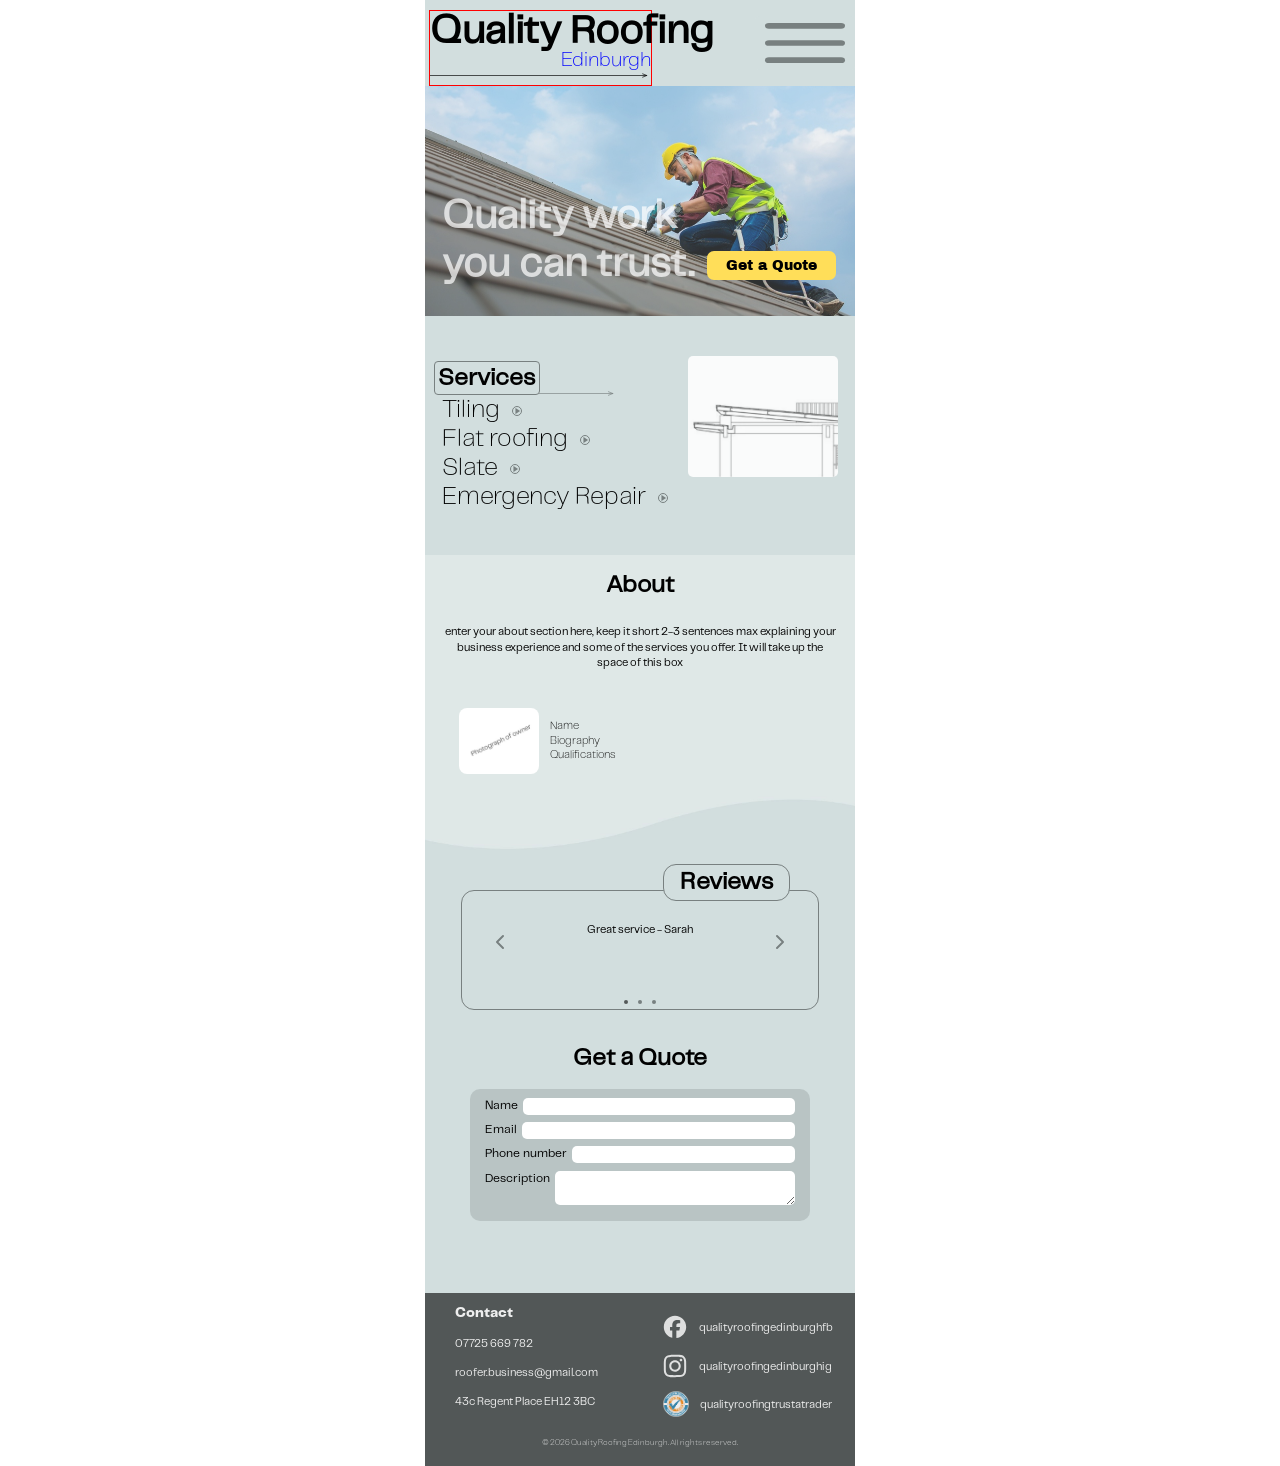
==== docs/index.html @ 7ae6684f "7" ====
<!DOCTYPE html>

<html lang="en" class="no-js">

<head>

    <meta charset="UTF-8">
    <meta name="viewport" content="width=device-width, initial-scale=1.0">

    <title>Roofer-website</title>
    <script type="module">
        document.documentElement.classList.remove("no-js");
        document.documentElement.classList.add("js");
    </script>

    <link rel="stylesheet" href="style.css">
    <link rel="stylesheet" href="style.css" media="print">

    <meta name= "description" content="STEM Tutoring Scotland">
    <meta property="og:title" content="STEM Tutoring Scotland-Home">
    <meta property="og:image" content="/">
    <meta property="og:image:alt" content="STEM Tutoring Scotland Website Homepage">
    <meta property="og:locale" content="en_GB">
    <meta name="twitter:card" content="summary_large_image">
    <meta property="og:url" content="/">
    <link rel="canonical" content="/">


</head>



<body class="body">

    <div class="home-page">

        <div class="heading">

            <div class="title-container">
                <h1 id="title-1">Quality Roofing</h1>
                <h2 id="title-2">Edinburgh</h2>

                <svg class="arrow" id="arrow-1" xmlns="http://www.w3.org/2000/svg" viewBox="0 0 2650 100" fill="none">
                    <path
                        d="M-1000 50 H2600 M2550 30 L2600 50 L2550 70"
                        stroke="currentColor"
                        stroke-width="8"
                        stroke-linecap="round"
                        stroke-linejoin="round"
                    />
                </svg>

            </div>

            
            <div class="menu">

                <svg id="dropdown-top" viewBox="0 0 140 10" width="80" height="10">
                    <rect width="140" height="10" rx="7"></rect>
                </svg>

                <button class="dropbtn" id="dropbtn">

                    <svg id="menu-icon" viewBox="0 0 140 70" width="80" height="40">
                        <rect class="top" width="140" height="10" rx="7"></rect>
                        <rect class="middle" y="30" width="140" height="10" rx="7"></rect>
                        <rect class="bottom" y="60" width="140" height="10" rx="7"></rect>
                    </svg>

                </button>


                <div id="menu-text">
                    <p>Menu</p>
                </div>



                <div class="dropdown-content" id="dropdown-content">

                    <a href="#">services</a>
                    <a href="#">about</a>
                    <a href="#">reviews </a>
                    <a href="#">get a quote </a>
                    <a class="last-link" href="#">contact </a>

                    <svg id="dropdown-bottom" viewBox="0 0 140 10" width="80" height="10">
                            <rect width="140" height="10" rx="7"></rect>
                    </svg>

                    <svg id="ruler-svg-dropdown" viewBox="0 0 93 209" width="93" height="209">
                            <rect x="83" y="1" width="10" height="1" ></rect>
                            <rect x="83" y="5" width="10" height="1" ></rect>
                            <rect x="83" y="9" width="10" height="1" ></rect>
                            <rect x="83" y="13" width="10" height="1" ></rect>
                            <rect x="83" y="17" width="10" height="1" ></rect>
                            <rect x="78" y='21' width="15" height="1" ></rect>
                            <rect x="83" y="25" width="10" height="1" ></rect>
                            <rect x="83" y="29" width="10" height="1" ></rect>
                            <rect x="83" y="33" width="10" height="1" ></rect>
                            <rect x="83" y="37" width="10" height="1" ></rect>
                            <rect x="78" y='41' width="15" height="1" ></rect>
                            <rect x="83" y="45" width="10" height="1" ></rect>
                            <rect x="83" y="49" width="10" height="1" ></rect>
                            <rect x="83" y="53" width="10" height="1" ></rect>
                            <rect x="83" y="57" width="10" height="1" ></rect>
                            <rect x="78" y='61' width="15" height="1" ></rect>
                            <rect x="83" y="65" width="10" height="1" ></rect>
                            <rect x="83" y="69" width="10" height="1" ></rect>
                            <rect x="83" y="73" width="10" height="1" ></rect>
                            <rect x="83" y="77" width="10" height="1" ></rect>
                            <rect x="78" y='81' width="15" height="1" ></rect>
                            <rect x="83" y="85" width="10" height="1" ></rect>
                            <rect x="83" y="89" width="10" height="1" ></rect>
                            <rect x="83" y="93" width="10" height="1" ></rect>
                            <rect x="83" y="97" width="10" height="1" ></rect>
                            <rect x="78" y='101' width="15" height="1" ></rect>
                            <rect x="83" y="105" width="10" height="1" ></rect>
                            <rect x="83" y="109" width="10" height="1" ></rect>
                            <rect x="83" y="113" width="10" height="1" ></rect>
                            <rect x="83" y="117" width="10" height="1" ></rect>
                            <rect x="78" y='121' width="15" height="1" ></rect>
                            <rect x="83" y="125" width="10" height="1" ></rect>
                            <rect x="83" y="129" width="10" height="1" ></rect>
                            <rect x="83" y="133" width="10" height="1" ></rect>
                            <rect x="83" y="137" width="10" height="1" ></rect>
                            <rect x="78" y='141' width="15" height="1" ></rect>
                            <rect x="83" y="145" width="10" height="1" ></rect>
                            <rect x="83" y="149" width="10" height="1" ></rect>
                            <rect x="83" y="153" width="10" height="1" ></rect>
                            <rect x="83" y="157" width="10" height="1" ></rect>
                            <rect x="78" y='161' width="15" height="1" ></rect>
                            <rect x="83" y="165" width="10" height="1" ></rect>
                            <rect x="83" y="169" width="10" height="1" ></rect>
                            <rect x="83" y="173" width="10" height="1" ></rect>
                            <rect x="83" y="177" width="10" height="1" ></rect>
                            <rect x="78" y='181' width="15" height="1" ></rect>
                            <rect x="83" y="185" width="10" height="1" ></rect>
                            <rect x="83" y="189" width="10" height="1" ></rect>
                            <rect x="83" y="193" width="10" height="1" ></rect>
                            <rect x="83" y="197" width="10" height="1" ></rect>
                            <rect x="78" y='201' width="15" height="1" ></rect>
                            <rect x="83" y="205" width="10" height="1" ></rect>
                            <rect x="83" y="209" width="10" height="1" ></rect>
                            <rect x="83" y="205" width="10" height="1" ></rect>
                            <rect x="83" y="209" width="10" height="1" ></rect>
                            <rect x="78" y='201' width="15" height="1" ></rect>
                            <rect x="83" y="205" width="10" height="1" ></rect>
                            <rect x="83" y="209" width="10" height="1" ></rect>
                            <rect x="83" y="205" width="10" height="1" ></rect>
                            <rect x="83" y="209" width="10" height="1" ></rect>
                            
                            

                    </svg>

                </div>



                <svg id="ruler-svg-menu" viewBox="0 0 93 209" width="93" height="209">
                    <rect x="78" y='1' width="15" height="1" ></rect>
                    <rect x="83" y="5" width="10" height="1" ></rect>
                    <rect x="83" y="9" width="10" height="1" ></rect>
                    <rect x="83" y="13" width="10" height="1" ></rect>
                    <rect x="83" y="17" width="10" height="1" ></rect>
                    <rect x="78" y='21' width="15" height="1" ></rect>
                    <rect x="83" y="25" width="10" height="1" ></rect>
                    <rect x="83" y="29" width="10" height="1" ></rect>
                    <rect x="83" y="33" width="10" height="1" ></rect>
                    <rect x="83" y="37" width="10" height="1" ></rect>
                    <rect x="78" y='41' width="15" height="1" ></rect>
                    <rect x="83" y="45" width="10" height="1" ></rect>
                    <rect x="83" y="49" width="10" height="1" ></rect>
                    <rect x="83" y="53" width="10" height="1" ></rect>
                    <rect x="83" y="57" width="10" height="1" ></rect>
                </svg>
                            


            

                    

                

                
            </div>


        </div>

        <div class="banner">
            <img src="images/roofer-website-image3.jpg" class="banner-img">

            <div class="banner-content">
                <h3 id="slogan">Quality work <br> you can trust.</h3>
               <div id="book-now-box"> <p> Get a Quote</p> </div>
            </div>          
        </div>

        <div class="service-page">

            <div id="service-content">
                <h2 id="service-title">Services</h2>

                <svg class="arrow" id="arrow-2" xmlns="http://www.w3.org/2000/svg" viewBox="0 0 2000 100" fill="none">
                    <path
                        d="M0 50 H1800 M1750 30 L1800 50 L1750 70"
                        stroke="currentColor"
                        stroke-width="7"
                        stroke-linecap="round"
                        stroke-linejoin="round"
                    />
                </svg>

                

                    <div class="services">

                        <div class="service-box">
                            <div class = "service-list" id="tiling">
                                <p>Tiling</p>

                                <button class="service-button" id="tiling-button">
                                    <svg width="10" height="10" viewBox="0 0 100 100" xmlns="http://www.w3.org/2000/svg">

                                        <circle cx="50" cy="50" r="45"
                                                fill="none"
                                                stroke-width="10" />

                                        <polygon points="35,20 35,80 80,50"/>

                                    </svg>
                                </button>
                            </div>

                            <p class="service-description" id="tiling-description">Tiling on the roof is done with precision and accuracy with skilled workers. We have worked on an array of house types from older builds to newer builds. </p>
                        </div>

                        <div class="service-box">
                            <div class="service-list" id="flat-roofing">
                                <p>Flat roofing</p>

                                <button class="service-button" id="flat-roofing-button">
                                    <svg width="10" height="10" viewBox="0 0 100 100" xmlns="http://www.w3.org/2000/svg">
                        
                            

                                    <circle cx="50" cy="50" r="45"
                                            fill="none"
                                            stroke-width="10" />

                                    <polygon points="35,20 35,80 80,50"/>

                                    </svg>
                                </button>
                            </div>

                             <p class="service-description" id="flat-roofing-description">Flat roofing is completed with precision and expertise by skilled workers. We have installed and repaired flat roofs on a wide range of properties, delivering reliable and long-lasting results. </p>
                        </div>

                        <div class="service-box">
                            <div class="service-list" id="slate">
                                <p>Slate</p>

                                <button class="service-button" id="slate-button">
                                    <svg width="10" height="10" viewBox="0 0 100 100" xmlns="http://www.w3.org/2000/svg">

                                        <circle cx="50" cy="50" r="45"
                                                fill="none"
                                                stroke-width="10" />

                                        <polygon points="35,20 35,80 80,50"/>

                                    </svg>
                                </button>
                            </div>

                            <p class="service-description" id="slate-description">Slate roofing is completed with precision by skilled workers, providing durable, weather-resistant, and long-lasting results.</p>
                        </div>
                        
                        <div class="service-box">
                            <div class="service-list" id="emergency-repair">
                                <p>Emergency Repair</p>

                                <button class="service-button" id="emergency-repair-button">        
                                    <svg width="10" height="10" viewBox="0 0 100 100" xmlns="http://www.w3.org/2000/svg">

                                        <circle cx="50" cy="50" r="45"
                                                fill="none"
                                                stroke-width="10" />

                                        <polygon points="35,20 35,80 80,50"/>

                                    </svg>
                                </button>
                            </div>

                            <p class="service-description" id="emergency-repair-description">Quick and professional emergency roof repairs, providing immediate solutions when you need them most.</p>
                        </div>
                            
                        
                    </div>


            </div>

            <div class="service-img-container">
                <img id="service-img" src="images/roofer-website-image7.png">

                <img id="tiling-img" src="images/roofer-website-image8.png">

                <img id="flat-roofing-img" src="images/roofer-website-image9.jpg">

                <img id="slate-img" src="images/roofer-website-image10.jpg">

                <img id="emergency-repair-img" src="images/roofer-website-image11.jpg">
            </div>
            

        </div>
    </div>


    <div class="page-2">

        <div class="about-section">

            <h2 id="about-title">About</h2>

            <p id="about-text"> enter your about section here, keep it short
            2-3 sentences max explaining your business
            experience and some of the services you offer.
            It will take up the space of this box
            </p>

        </div>
                

        <div id="about-bio">
            <img id="about-img" src="images/roofer-website-image5.jpg">

            <p id="about-biography">Name <br> Biography <br> Qualifications</p>
        </div>
                
            

        
        <div class="review-page">
            <h2 id="review-title">Reviews</h2>
            <div class="reviews">
                <div class="carousel">

                    <button id="prevBtn">
                        <svg width="24" height="24" viewBox="0 0 24 24" fill="none" xmlns="http://www.w3.org/2000/svg">
                            <path d="M15 18L9 12L15 6" stroke-width="2" stroke-linecap="round" stroke-linejoin="round"/>
                        </svg>
                    </button>

                    <div class="viewport">
                        <div class="track" id="track">

                            <div class="review">Great service - Sarah</div>
                            <div class="review">Fast and reliable - James</div>
                            <div class="review">Very professional - David</div>

                        </div>

                        <div class="dots">
                            <span class="dot active"></span>
                            <span class="dot"></span>
                            <span class="dot"></span>
                        </div>

                    </div>

                    <button id="nextBtn">
                        <svg width="24" height="24" viewBox="0 0 24 24" fill="none" xmlns="http://www.w3.org/2000/svg">
                            <path d="M9 6L15 12L9 18" stroke-width="2" stroke-linecap="round" stroke-linejoin="round"/>
                        </svg>
                    </button>

                </div>

            </div>
        </div>


        <div class="contact-page">

            <h2 id="contact-title">Get a Quote</h2>


                <div id="contact-text">

                    <div class="contact-form">
                        <p>Name</p>  <input class="form" id="form-1" type="text" name="name">
                    </div>

                    <div class="contact-form">
                        <p>Email</p> <input class="form" id="form-2" type="text" name="email">
                    </div>

                    <div class="contact-form">
                        <p>Phone number</p> <input class="form" id="form-3" type="text" name="phone-number">
                    </div>

                    <div class="contact-form">
                        <p>Description</p> <textarea class="form" id="form-4" type="text" name="description"></textarea>
                    </div>
                </div>

            <button id="submit-btn">
                <p>SUBMIT</p>
            </button>

        </div>

    </div>



        <div class="footer-page">

            
        
            <div id="footer-info">

                <div id="footer-details">
                    <h3 id="footer-title">Contact</h3>
                    <p>07725 669 782</p>
                    <p>roofer.business@gmail.com</p>
                    <p>43c Regent Place EH12 3BC</p>
                </div>

                <div id="footer-social-media">

                    <div class="footer-icons" id="facebook">
                        <a href="https://facebook.com" target="_blank">
                            <svg id="facebook-icon" xmlns="http://www.w3.org/2000/svg" width="32" height="32" viewBox="0 0 32 32">
                            <path d="M16,2c-7.732,0-14,6.268-14,14,0,6.566,4.52,12.075,10.618,13.588v-9.31h-2.887v-4.278h2.887v-1.843c0-4.765,2.156-6.974,6.835-6.974,.887,0,2.417,.174,3.043,.348v3.878c-.33-.035-.904-.052-1.617-.052-2.296,0-3.183,.87-3.183,3.13v1.513h4.573l-.786,4.278h-3.787v9.619c6.932-.837,12.304-6.74,12.304-13.897,0-7.732-6.268-14-14-14Z"></path>
                            </svg>
                        </a>
                    
                        <a class="link" href="https://facebook.com" target="_blank">
                            <p>qualityroofingedinburghfb</p>
                        </a>
                    </div>

                    <div class="footer-icons" id="instagram">
                        <a href="https://instagram.com" target="_blank">
                            <svg id="instagram-icon" xmlns="http://www.w3.org/2000/svg" width="32" height="32" viewBox="0 0 32 32">
                            <path d="M10.202,2.098c-1.49,.07-2.507,.308-3.396,.657-.92,.359-1.7,.84-2.477,1.619-.776,.779-1.254,1.56-1.61,2.481-.345,.891-.578,1.909-.644,3.4-.066,1.49-.08,1.97-.073,5.771s.024,4.278,.096,5.772c.071,1.489,.308,2.506,.657,3.396,.359,.92,.84,1.7,1.619,2.477,.779,.776,1.559,1.253,2.483,1.61,.89,.344,1.909,.579,3.399,.644,1.49,.065,1.97,.08,5.771,.073,3.801-.007,4.279-.024,5.773-.095s2.505-.309,3.395-.657c.92-.36,1.701-.84,2.477-1.62s1.254-1.561,1.609-2.483c.345-.89,.579-1.909,.644-3.398,.065-1.494,.081-1.971,.073-5.773s-.024-4.278-.095-5.771-.308-2.507-.657-3.397c-.36-.92-.84-1.7-1.619-2.477s-1.561-1.254-2.483-1.609c-.891-.345-1.909-.58-3.399-.644s-1.97-.081-5.772-.074-4.278,.024-5.771,.096m.164,25.309c-1.365-.059-2.106-.286-2.6-.476-.654-.252-1.12-.557-1.612-1.044s-.795-.955-1.05-1.608c-.192-.494-.423-1.234-.487-2.599-.069-1.475-.084-1.918-.092-5.656s.006-4.18,.071-5.656c.058-1.364,.286-2.106,.476-2.6,.252-.655,.556-1.12,1.044-1.612s.955-.795,1.608-1.05c.493-.193,1.234-.422,2.598-.487,1.476-.07,1.919-.084,5.656-.092,3.737-.008,4.181,.006,5.658,.071,1.364,.059,2.106,.285,2.599,.476,.654,.252,1.12,.555,1.612,1.044s.795,.954,1.051,1.609c.193,.492,.422,1.232,.486,2.597,.07,1.476,.086,1.919,.093,5.656,.007,3.737-.006,4.181-.071,5.656-.06,1.365-.286,2.106-.476,2.601-.252,.654-.556,1.12-1.045,1.612s-.955,.795-1.608,1.05c-.493,.192-1.234,.422-2.597,.487-1.476,.069-1.919,.084-5.657,.092s-4.18-.007-5.656-.071M21.779,8.517c.002,.928,.755,1.679,1.683,1.677s1.679-.755,1.677-1.683c-.002-.928-.755-1.679-1.683-1.677,0,0,0,0,0,0-.928,.002-1.678,.755-1.677,1.683m-12.967,7.496c.008,3.97,3.232,7.182,7.202,7.174s7.183-3.232,7.176-7.202c-.008-3.97-3.233-7.183-7.203-7.175s-7.182,3.233-7.174,7.203m2.522-.005c-.005-2.577,2.08-4.671,4.658-4.676,2.577-.005,4.671,2.08,4.676,4.658,.005,2.577-2.08,4.671-4.658,4.676-2.577,.005-4.671-2.079-4.676-4.656h0"></path>
                            </svg>
                            </a>
                        <a class="link" href="https://instagram.com" target="_blank">
                            <p>qualityroofingedinburghig</p>
                        </a>
                    </div>

                    <div class="footer-icons" id="trust-a-trader">
                        <a href="https://www.trustatrader.com/" target="_blank">
                            <img id="trust-a-trader-icon" src="images/roofer-website-image6.png">
                        </a>
                        <a class="link" href="https://www.trustatrader.com/" target="_blank">
                            <p>qualityroofingtrustatrader</p>
                        </a>
                    </div>


            
                </div>

            </div>
            
            <div id="copyright-info">
                <p>&copy; 2026 Quality Roofing Edinburgh. All rights reserved.</p>
            </div>


        </div>

    

    <script src="script.js"></script>

</body>
---- docs/style.css ----
html, body {
        margin: 0 auto;
        padding: 0;
        width: 100%;
        overflow-x: hidden;
        max-width: 430px
    }

    h1, h2, h3, p {
        margin: 0;
    }

    button {
        border: none;
        background: none;
        background-color: none;
        cursor: pointer;
    }


    .home-page {
        padding-top: 1px;
        background-color: #d2dede;
        z-index: -1;

    }

    @font-face {
        font-family: 'Telegraf Regular';
        font-style: normal;
        font-weight: normal;
        src:  url('fonts/TelegrafRegular_272984568a25d8528fe2de8b20b29011.woff') format('woff');
        }
        

    @font-face {
        font-family: 'Telegraf UltraLight';
        font-style: normal;
        font-weight: normal;
        src: url('fonts/Telegraf UltraLight 200.woff') format('woff');
        }
        

    @font-face {
        font-family: 'Telegraf UltraBold';
        font-style: normal;
        font-weight: normal;
        src: url('fonts/Telegraf UltraBold 800.woff') format('woff');
        }




    @font-face {
        font-family: "Archivo-Black";
        src: url('fonts/ArchivoBlack-Regular.woff') format("woff");
        font-weight: 400;
        font-style: normal;
    }


    .heading {
        display: flex;
        gap: 8vw;
        align-items: center;
        position: relative;
        z-index: 100;
    }



    .title-container {
        display: flex;
        justify-self: left;
        min-width: 40%;
        flex-direction: column;
        margin-top: -30px;
        margin: 2% 0px 0px 1%;
        border: 1px solid red;
    }


    #title-1 {
        font-family: "Telegraf Regular";
        font-style: bold;
        font-size: clamp(25px, 8vw, 40px);
        color: #000000;
        font-variant-ligatures: none;
        text-align: right;
        white-space: nowrap;
    }

    #title-2 {
        font-family: "Telegraf Ultralight";
        font-weight: 400;
        color: blue;
        font-size: clamp(10px, 8vw, 20px);
        text-align: right;
        margin-top: -48px;
        margin: -1% 0px 0px 0px;

    }




   


    .menu{
        position: relative;
        z-index: 0;
        overflow: visible;
        margin-left: 0%;
        width: 30%;
        display: flex;
        justify-content: center;

    }

    .dropbtn {
        height: 6vh;
        border: none;
        width: 100%;

        background-color: #d2dede;
        border-radius: 5px;

        display: flex;
        justify-content: center;
        align-items: center;

        overflow: visible;
        position: relative;
        z-index: 2;

        cursor: pointer;



    }

    .dropbtn.active {
        background-color: #b9caca;
        border-bottom-right-radius: 0px;
        border-bottom-left-radius: 0px;
        
    }




    .dropbtn .top {
        transition: transform 0.5s ease,  opacity 0.5s ease;
    }

    .dropbtn.active .top {
        background-color: #b9caca;
        transform: translateY(-12px);
        opacity: 0;
    }

    .dropbtn .middle {
        transition: opacity 0.5s ease;
    }

    .dropbtn.active .middle {
        opacity: 0;
    }

    .dropbtn .bottom {
        transition: opacity 0.5s ease, transform 0.5s ease, visibility 0.3s;
        
    }

    .dropbtn.active .bottom {
        transform: translateY(41vh);
        opacity: 0;
    }




    #menu-icon {
        overflow: visible;
        fill: #788080;
        opacity: 1;
        display: flex;
        justify-content: center;
    }




    #menu-text {
        font-family: "Telegraf UltraBold";
        font-size: clamp(10px, 6vw, 60px);
        color: #525757;

        position: absolute; 
        justify-self: center;
        top: 50%;
        left: 50%;
        transform: translate(-50%, -50%);

        opacity: 0;
        transition: opacity 0.5s ease;
        pointer-events: none;
    }

    #menu-text.show {
        opacity: 1;
        z-index: 2;

    }




    .dropdown-content {
        background-color: #b9caca;
        font-family: "Telegraf UltraLight";
        font-size: 14px;
        width: 100%;
        border-bottom-left-radius: 5px;
        border-bottom-right-radius: 5px;

        position: absolute;
        display: flex;
        flex-direction: column;
        align-items: center;
        z-index: 3;
        
        opacity: 0;
        overflow: hidden;
        visibility: hidden;
        pointer-events: none;
        transform: translateY(-4vh);
        transition: opacity 0.5s ease, transform 0.5s ease, visibility 0.3s;
        
        
        
    }

    .dropdown-content.show {
    opacity: 1;
    visibility: visible;
    pointer-events: auto;
    transform: translateY(6vh);
    z-index: 3;
    }



    .dropdown-content a {
    color: #525757;
    padding: 1.2vh 0.2vh;
    text-decoration: none;
    text-align: center;
    display: inline-block;
    position: relative;
    z-index: 3;
    cursor: pointer;
    width: 100%;
    transition: transform 0.3s ease, background-color 0.3s ease;
    }

    .dropdown-content.show a:hover {
        transform: scale(1.1);
        background-color: #b0c1c1;
    }



    #dropdown-top {
        fill: #788080;
        overflow: visible;
        opacity: 1;
        width: 60%;
        position: absolute;
        z-index: 3;
        margin-top: -0.2vh;
        opacity: 0;
        transition: opacity 0.5s ease;
    }

    #dropdown-top.active {
        opacity: 1;

    }


    #dropdown-bottom {
        fill: #788080;
        overflow: visible;
        opacity: 0;
        transition: opacity 1.5s ease;
        width: 60%;
        margin-bottom: -0.3vh;
        cursor: pointer;

    }

    #dropdown-bottom.active {
        opacity: 1;
    }






    #ruler-svg-menu {
        position: absolute;
        fill: #788080;
        top: 0;
        right: 0;
        z-index: 2;
        overflow: hidden;
        opacity: 0;
        transition: opacity 0.5s ease, transform 0.5s ease, visibility 0.3s;
        pointer-events: none;
    }

    #ruler-svg-menu.active {
        opacity: 1;
        pointer-events: none;
    }

    #ruler-svg-dropdown {
        position: absolute;
        fill: #788080;
        top: 0;
        right: 0;
        z-index: 3;
        overflow: hidden;
        opacity: 0;
        transition: opacity 0.5s ease, transform 0.5s ease, visibility 0.3s;
        pointer-events: none;

    }

    #ruler-svg-dropdown.active {
        opacity: 1;
        pointer-events: none;
    }




    .link {
        text-decoration: none;
        color: inherit;
        font-size: inherit;
    }

    .arrow {
        width: 100%;
        height: 1vh;
        align-self: flex-start;

    }

    #arrow-1 {
        margin-bottom: 0.5vh;
        position: relative;
        z-index: 10;
    }

    .banner {
        position: relative;
        height: clamp(200px, 30vh, 230px);
        display: flex;
    }

    .banner-img {
        object-fit: cover;
        opacity: 0.78;
        position: absolute;
        inset: 0;
        width: 100%;
        height: 100%;
        opacity: 0.78;
        z-index: 0;
    }

    .banner-content {
        width: 100%;
        position: relative;
        z-index: 1;
        display: flex;
        justify-content: space-between;
        align-items: flex-end;
        align-self: flex-end;
        margin-bottom: 3vh;
        

        

    }

    
    #slogan {
        font-size: clamp(25px, 7vw, 40px);
        align-self: center;
        font-family: "Telegraf Regular";
        opacity: 0.71;
        line-height: 1.2;
        white-space: nowrap;
        text-align: left;
        color: #ffffff;
        opacity: 0.71;
        margin-left: 4%;

    }



    #book-now-box {
        font-size: 14px;
        width: fit-content;
        font-family: "Archivo-Black";
        padding: 7px 0px 7px 0px;
        margin: 0 4.5% 1vh 0;
        width: 30%;
        max-height: 45px;
        background-color: #ffde59;
        border-radius: 7px;
        justify-content: center;
        align-items: center;
        display: flex;
        border: 0px solid white;
        transition: transform 0.3s ease, border-width 0.3s ease, border-color 0.3s linear, background-color 0.3s ease;
        cursor: pointer;
        
    }

    #book-now-box:hover {
        transform: scale(1.1);
        border-width: 0.5px;
        border-color: black;
        background-color: #ffd44d;
    }

    #book-now-button {
    font-size: 20px;
    text-align: center;
    font-family: "Archivo-Black";
    }
    

    .service-page {
        display: flex;
        width: 100%;
        flex-direction: row;
        align-items: center;
        justify-content: space-between;
        margin-top: 2.5vh;

    }

    #service-content {
        margin-left: 4%;
        margin-top: 3vh;
        padding-bottom: 5vh;
        display: flex;
        flex-direction: column;
        align-items: flex-start;
        gap: 0px;

    
    }


    #service-title {
        font-family: "Telegraf Regular";
        font-size: 24px;
        border: 0.5px solid #788080;
        background-color: #d2dede;
        text-align: center;
        align-self: flex-start;
        padding: 0.8% 0.8% 0.8% 0.8%;
        border-radius: 4px;
        margin-left: -2%;
        margin-top: -1%;
        margin-bottom: 1vh;
        position: relative;
        z-index: 1;

    }
    
    #arrow-2 {
        margin-top: -1.6vh;
        position: relative;
        z-index: 0;
        width: 50%;
        color: #788080; 
    }


    .service-img-container {
        position: relative;
        width: fit-content;
        margin: -1vh 4% 0 0;
        align-self: flex-start;
        padding-top: 3vh;
    }

 

    #service-img {
        height: auto;
        position: absolute;
        top: 100%;
        right: 10%;
        width: 150px;
        object-fit: contain;
        border-radius: 5px;
        opacity: 1;
        transition: opacity 0.3s ease;
    }

    #service-img.active {
        opacity: 0;
    }


    #tiling-img {
        height: auto;
        position: absolute;
        top: 100%;
        right: 100%;
        width: 150px;
        object-fit: contain;
        border-radius: 5px;
        opacity: 0;
        transition: opacity 0.3s ease;
    }

    #tiling-img.active {
        opacity: 1;
    }

    #flat-roofing-img {
        height: auto;
        position: absolute;
        top: 100%;
        right: 100%;
        width: 150px;
        object-fit: contain;
        border-radius: 5px;
        opacity: 0;
        transition: opacity 0.3s ease;
    }

    #flat-roofing-img.active {
        opacity: 1;
    }

    #slate-img {
        height: auto;
        position: absolute;
        top: 100%;
        right: 100%;
        width: 150px;
        object-fit: contain;
        border-radius: 5px;
        opacity: 0;
        transition: opacity 0.3s ease
    }

    #slate-img.active {
        opacity: 1;
    }

    #emergency-repair-img {
        height: auto;
        position: absolute;
        top: 100%;
        right: 100%;
        width: 150px;
        object-fit: contain;
        border-radius: 5px;
        opacity: 0;
        transition: opacity 0.3s ease;
    }

    #emergency-repair-img.active {
        opacity: 1;
    }

        
    .services h1,
    .services h2,
    .services h3,
    .services p {
        margin: 0;
    }

    .service-box {
        display: flex;
        flex-direction: column;

    }

    .services {
        font-family: "Telegraf Ultralight";
        display: flex;
        flex-direction: column;
        gap: 4px;
        line-height: 1.0;
        font-size: clamp(12px, 4vw, 30px);
        width: 100%;
        position: relative;
    }

    .service-button {
        cursor: pointer;
        margin: 0;
        padding: 0;
        border: none;
        line-height: 0;
        background-color: #d2dede;
        transition: transform 0.3s ease;
    }

    .service-button:hover {
        transform: scale(1.1);
    }

    .service-list {
        display: flex;
        align-items: center;
        gap: 3%;
    }

    .service-list svg {
        display: block;
        width: fit-content;
        stroke: #788080;
        transition: stroke 0.3s ease;
    }

    .service-list svg:hover {
        stroke: black;
    }

    .service-list svg polygon {
        fill: #788080;
        transition: fill 0.3s ease
    }

    .service-list svg:hover polygon {
        fill: black
    }

    .service-list p {
        white-space: nowrap;
        font-size: clamp(10px, 4vw, 25px);
    }

    .service-description {
        font-family: "Telegraf UltraLight";
        display: flex;
        padding: 0 10% 0 2%;
        font-size: clamp(8px, 2vw, 12px);
        line-height: 1.2;
        z-index: 0;
        pointer-events: none;
        width: 45%;
    }


    #tiling-description {
        opacity: 0;
        max-height: 0px;
    }

    #tiling-description.show {
        max-height: 75px;
        padding: 1vh 10% 1vh 2%;
        opacity: 1;
        transition: max-height 0.5s ease, opacity 0.1s ease, padding 0.5s ease;
    }

    #tiling-button {
        transition: transform 0.3s ease;
    }

    #tiling-button.active {
        transform: rotate(90deg)
    }

    #flat-roofing-description {
        opacity: 0;
        max-height: 0px;
    }

    #flat-roofing-description.show {
        max-height: 90px;
        padding: 1vh 10% 1vh 2%;
        opacity: 1;
        transition: max-height 0.5s ease, opacity 0.1s ease, padding 0.5s ease;
    }

    #flat-roofing-button {
        transition: transform 0.3s ease;
    }

    #flat-roofing-button.active {
        transform: rotate(90deg)
    }

    #slate-description {
        opacity: 0;
        max-height: 0px;
    }

    #slate-description.show {
        max-height: 80px;
        padding: 1vh 10% 1vh 2%;
        opacity: 1;
        transition: max-height 0.5s ease, opacity 0.1s ease, padding 0.5s ease;
    }

    #slate-button {
        transition: transform 0.3s ease;
    }

    #slate-button.active {
        transform: rotate(90deg)
    }

    #emergency-repair-description {
        opacity: 0;
        max-height: 0px;
    }

    #emergency-repair-description.show {
        max-height: 65px;
        padding: 1vh 10% 1vh 2%;
        opacity: 1;
        transition: max-height 0.5s ease, opacity 0.1s ease, padding 0.5s ease;
    }

    #emergency-repair-button {
        transition: transform 0.3s ease;
    }

    #emergency-repair-button.active {
        transform: rotate(90deg)
    }


    .page-2 {
        background-image: url("images/roofer-website-image4.jpg");
        background-size: cover;
        background-position: center;
        background-repeat: no-repeat;
        padding-bottom: 0vh;

    }

    .about-section {
        display: flex;
        flex-direction: column;
        align-items: center;
        justify-content: center;
        padding-top: 2vh;
        padding-bottom: 2vh;
        gap: 1vh;
    }

    #about-title {
        font-family: "Telegraf Regular";
        font-size: 24px;
        text-align: center;
        margin-bottom: 2vh;

        
    }

    #about-text {
        font-family: "Telegraf Regular";
        font-size: 11px;
        text-align: center;
        margin: 0 4% 2vh 4%;
        line-height: 1.4;

    }


    #about-bio {
        display: flex;
        flex-direction: row;
        align-items: center;
        justify-content: left;
        padding-bottom: 0vh;
        margin: 0 8%;

    }


    #about-img {
        width: 80px;
        height: auto;
        object-fit: contain;
        border-radius: 8px;
        
    }

    #about-biography {
        font-size: 11px;
        font-family: "Telegraf Ultralight";
        margin: 0 0 0 3%;
        line-height: 1.3;

    }

    .review-page {
        display: flex;
        flex-direction: column;
        align-items: center;
        padding-top: 0vh;
        padding-bottom: 2vh;
        margin: 10vh 4% 2vh 4%;
    }

    #review-title {
        font-family: "Telegraf Regular";
        font-size: 24px;
        text-align: center;
        align-self: flex-end;
        margin: 0 12% 0 0;
        border: 1px solid #788080;
        padding: 5px 16px;
        border-radius: 13px;
        background-color: #d2dede;
        z-index: 1;
    }

    .reviews {
        font-family: "Telegraf Regular";
        font-size: 11px;
        text-align: center;
        margin: -1.2vh 0 0 0;
        line-height: 1.4;
        width: 80%;
        height:10vh;
        border: 1px solid #788080;
        padding: 12px 20px 16px 20px;;
        border-radius: 13px;
        z-index: 0;
    }


    .carousel {
        height: 9vh;
        display: flex;
        align-items: center;
        gap: 10px;
    }

    .viewport {
        width: 100%;
        height: 9vh;
        margin-top: 4.5vh;
        overflow: hidden;
        display: flex;
        flex-direction: column;
        justify-content: space-between;
    }

    .track {
        display: flex;
        transition: transform 0.5s ease;
        justify-content: left;
    }

    .review {
        flex: 0 0 100%;
        height: fit-content;
    }

    .dots {
        display: flex;
        justify-content: center;
        gap: 10px;
        margin-bottom: 0vh;
    }

    .dot {
        width: 4px;
        height: 4px;
        border-radius: 50%;
        background-color: #788080;
        cursor: pointer;
        transition: background-color 0.3s ease;
    }

    .dot.active {
        background-color: #00000099;
    }

    #nextBtn svg{
        stroke: #788080;
    }

    #prevBtn svg {
        stroke: #788080;;
    }

    .contact-page {
        display: flex;
        flex-direction: column;
        align-items: center;
        justify-content: center;
        margin: 2vh 5% 0 5%;
        padding-bottom: 4vh;
    }

    #contact-title {
        font-family: "Telegraf Regular";
        font-size: 24px;
        text-align: center;
        margin: 0 0 2vh 0;
    }




    #contact-text {
        align-self: start;
        line-height: 1.4;
        font-family: "Telegraf Regular";
        font-size: 12px;
        background-color: rgba(120, 128, 128, 0.28);
        align-self: center;
        width: 80%;
        padding: 1vh 4%;
        border-radius: 10px;
    }

    .contact-form {
        display: flex;
        flex-direction: row;
        gap: 5px;
    }

    .form {
        border: 0px solid white;
        border-radius: 5px;
        margin: 0 0 0.8vh 0;
        flex: 1;
        width: 100%;
    }

    #submit-btn {
        font-family: "Archivo Black";
        font-size: 20px;
        width: 30%;
        letter-spacing: 3px;
        border-radius: 8px;
        background-color: #B9C4C4;
        margin-top: 1vh;
        border: 1px solid #788080;
        opacity: 0;
        transform: translateY(-2vh);
        transition: transform 0.6s ease, opacity 0.5s ease;
    }

    #submit-btn.active {
        opacity: 1;
        transform: translateY(0);
        transition: transform 0.2s ease
        
    }

    #submit-btn p {
        color: black;
  
    }

    #submit-btn.active:hover {
        transform: scale(1.1);

    }




    .footer-page {
        background-color: #525757;
        padding: 0vh 0 2vh 0;
    }

    #footer-title {
        color: white;
        font-family: "Telegraf Ultrabold";
        font-size: 14px;
        margin-top: -2vh;
        

    }

    #footer-info {
        display: flex;
        flex-direction: row;
        align-items: center;
        justify-content: space-between;
        margin: 0 7%;
        color: white;
        font-family: "Telegraf Regular";
        font-size: 11px;
        opacity: 0.9;
    }

    #footer-details {
        display: flex;
        flex-direction: column;
        align-self: center;
        gap: 2vh;
        margin-top: 2vh;
    }

    #footer-social-media {
        display: flex;
        flex-direction: column;
        align-self: center;
        gap: 0.5vh;
        padding-top: 2vh;


        

    }

    .footer-icons {
        display: flex;
        flex-direction: row;
        align-items: center;
        gap: 5%;

    }


    #facebook-icon {
        fill: white;
        opacity: 0.9;
        scale: 0.8;
    }


    #instagram-icon {
        fill: white;
        opacity: 0.9;
        scale: 0.8;
    }

    #trust-a-trader-icon {
        width: 28px;
        margin-left: 10%;
        scale: 0.9;
    }

    #trust-a-trader {
        display: flex;
        flex-direction: row;
        align-items: center;
        gap: 8%;

    }


    #copyright-info {
        color: white;
        opacity: 0.9;
        font-size: 8px;
        text-align: center;
        font-family: "Telegraf Ultralight";
        margin-top: 2vh;
    }








@media (max-width: 410px )  {



    #menu-icon {
        width: 60%
    }


}
---- docs/style.css ----
html, body {
        margin: 0 auto;
        padding: 0;
        width: 100%;
        overflow-x: hidden;
        max-width: 430px
    }

    h1, h2, h3, p {
        margin: 0;
    }

    button {
        border: none;
        background: none;
        background-color: none;
        cursor: pointer;
    }


    .home-page {
        padding-top: 1px;
        background-color: #d2dede;
        z-index: -1;

    }

    @font-face {
        font-family: 'Telegraf Regular';
        font-style: normal;
        font-weight: normal;
        src:  url('fonts/TelegrafRegular_272984568a25d8528fe2de8b20b29011.woff') format('woff');
        }
        

    @font-face {
        font-family: 'Telegraf UltraLight';
        font-style: normal;
        font-weight: normal;
        src: url('fonts/Telegraf UltraLight 200.woff') format('woff');
        }
        

    @font-face {
        font-family: 'Telegraf UltraBold';
        font-style: normal;
        font-weight: normal;
        src: url('fonts/Telegraf UltraBold 800.woff') format('woff');
        }




    @font-face {
        font-family: "Archivo-Black";
        src: url('fonts/ArchivoBlack-Regular.woff') format("woff");
        font-weight: 400;
        font-style: normal;
    }


    .heading {
        display: flex;
        gap: 8vw;
        align-items: center;
        position: relative;
        z-index: 100;
    }



    .title-container {
        display: flex;
        justify-self: left;
        min-width: 40%;
        flex-direction: column;
        margin-top: -30px;
        margin: 2% 0px 0px 1%;
        border: 1px solid red;
    }


    #title-1 {
        font-family: "Telegraf Regular";
        font-style: bold;
        font-size: clamp(25px, 8vw, 40px);
        color: #000000;
        font-variant-ligatures: none;
        text-align: right;
        white-space: nowrap;
    }

    #title-2 {
        font-family: "Telegraf Ultralight";
        font-weight: 400;
        color: blue;
        font-size: clamp(10px, 8vw, 20px);
        text-align: right;
        margin-top: -48px;
        margin: -1% 0px 0px 0px;

    }




   


    .menu{
        position: relative;
        z-index: 0;
        overflow: visible;
        margin-left: 0%;
        width: 30%;
        display: flex;
        justify-content: center;

    }

    .dropbtn {
        height: 6vh;
        border: none;
        width: 100%;

        background-color: #d2dede;
        border-radius: 5px;

        display: flex;
        justify-content: center;
        align-items: center;

        overflow: visible;
        position: relative;
        z-index: 2;

        cursor: pointer;



    }

    .dropbtn.active {
        background-color: #b9caca;
        border-bottom-right-radius: 0px;
        border-bottom-left-radius: 0px;
        
    }




    .dropbtn .top {
        transition: transform 0.5s ease,  opacity 0.5s ease;
    }

    .dropbtn.active .top {
        background-color: #b9caca;
        transform: translateY(-12px);
        opacity: 0;
    }

    .dropbtn .middle {
        transition: opacity 0.5s ease;
    }

    .dropbtn.active .middle {
        opacity: 0;
    }

    .dropbtn .bottom {
        transition: opacity 0.5s ease, transform 0.5s ease, visibility 0.3s;
        
    }

    .dropbtn.active .bottom {
        transform: translateY(41vh);
        opacity: 0;
    }




    #menu-icon {
        overflow: visible;
        fill: #788080;
        opacity: 1;
        display: flex;
        justify-content: center;
    }




    #menu-text {
        font-family: "Telegraf UltraBold";
        font-size: clamp(10px, 6vw, 60px);
        color: #525757;

        position: absolute; 
        justify-self: center;
        top: 50%;
        left: 50%;
        transform: translate(-50%, -50%);

        opacity: 0;
        transition: opacity 0.5s ease;
        pointer-events: none;
    }

    #menu-text.show {
        opacity: 1;
        z-index: 2;

    }




    .dropdown-content {
        background-color: #b9caca;
        font-family: "Telegraf UltraLight";
        font-size: 14px;
        width: 100%;
        border-bottom-left-radius: 5px;
        border-bottom-right-radius: 5px;

        position: absolute;
        display: flex;
        flex-direction: column;
        align-items: center;
        z-index: 3;
        
        opacity: 0;
        overflow: hidden;
        visibility: hidden;
        pointer-events: none;
        transform: translateY(-4vh);
        transition: opacity 0.5s ease, transform 0.5s ease, visibility 0.3s;
        
        
        
    }

    .dropdown-content.show {
    opacity: 1;
    visibility: visible;
    pointer-events: auto;
    transform: translateY(6vh);
    z-index: 3;
    }



    .dropdown-content a {
    color: #525757;
    padding: 1.2vh 0.2vh;
    text-decoration: none;
    text-align: center;
    display: inline-block;
    position: relative;
    z-index: 3;
    cursor: pointer;
    width: 100%;
    transition: transform 0.3s ease, background-color 0.3s ease;
    }

    .dropdown-content.show a:hover {
        transform: scale(1.1);
        background-color: #b0c1c1;
    }



    #dropdown-top {
        fill: #788080;
        overflow: visible;
        opacity: 1;
        width: 60%;
        position: absolute;
        z-index: 3;
        margin-top: -0.2vh;
        opacity: 0;
        transition: opacity 0.5s ease;
    }

    #dropdown-top.active {
        opacity: 1;

    }


    #dropdown-bottom {
        fill: #788080;
        overflow: visible;
        opacity: 0;
        transition: opacity 1.5s ease;
        width: 60%;
        margin-bottom: -0.3vh;
        cursor: pointer;

    }

    #dropdown-bottom.active {
        opacity: 1;
    }






    #ruler-svg-menu {
        position: absolute;
        fill: #788080;
        top: 0;
        right: 0;
        z-index: 2;
        overflow: hidden;
        opacity: 0;
        transition: opacity 0.5s ease, transform 0.5s ease, visibility 0.3s;
        pointer-events: none;
    }

    #ruler-svg-menu.active {
        opacity: 1;
        pointer-events: none;
    }

    #ruler-svg-dropdown {
        position: absolute;
        fill: #788080;
        top: 0;
        right: 0;
        z-index: 3;
        overflow: hidden;
        opacity: 0;
        transition: opacity 0.5s ease, transform 0.5s ease, visibility 0.3s;
        pointer-events: none;

    }

    #ruler-svg-dropdown.active {
        opacity: 1;
        pointer-events: none;
    }




    .link {
        text-decoration: none;
        color: inherit;
        font-size: inherit;
    }

    .arrow {
        width: 100%;
        height: 1vh;
        align-self: flex-start;

    }

    #arrow-1 {
        margin-bottom: 0.5vh;
        position: relative;
        z-index: 10;
    }

    .banner {
        position: relative;
        height: clamp(200px, 30vh, 230px);
        display: flex;
    }

    .banner-img {
        object-fit: cover;
        opacity: 0.78;
        position: absolute;
        inset: 0;
        width: 100%;
        height: 100%;
        opacity: 0.78;
        z-index: 0;
    }

    .banner-content {
        width: 100%;
        position: relative;
        z-index: 1;
        display: flex;
        justify-content: space-between;
        align-items: flex-end;
        align-self: flex-end;
        margin-bottom: 3vh;
        

        

    }

    
    #slogan {
        font-size: clamp(25px, 7vw, 40px);
        align-self: center;
        font-family: "Telegraf Regular";
        opacity: 0.71;
        line-height: 1.2;
        white-space: nowrap;
        text-align: left;
        color: #ffffff;
        opacity: 0.71;
        margin-left: 4%;

    }



    #book-now-box {
        font-size: 14px;
        width: fit-content;
        font-family: "Archivo-Black";
        padding: 7px 0px 7px 0px;
        margin: 0 4.5% 1vh 0;
        width: 30%;
        max-height: 45px;
        background-color: #ffde59;
        border-radius: 7px;
        justify-content: center;
        align-items: center;
        display: flex;
        border: 0px solid white;
        transition: transform 0.3s ease, border-width 0.3s ease, border-color 0.3s linear, background-color 0.3s ease;
        cursor: pointer;
        
    }

    #book-now-box:hover {
        transform: scale(1.1);
        border-width: 0.5px;
        border-color: black;
        background-color: #ffd44d;
    }

    #book-now-button {
    font-size: 20px;
    text-align: center;
    font-family: "Archivo-Black";
    }
    

    .service-page {
        display: flex;
        width: 100%;
        flex-direction: row;
        align-items: center;
        justify-content: space-between;
        margin-top: 2.5vh;

    }

    #service-content {
        margin-left: 4%;
        margin-top: 3vh;
        padding-bottom: 5vh;
        display: flex;
        flex-direction: column;
        align-items: flex-start;
        gap: 0px;

    
    }


    #service-title {
        font-family: "Telegraf Regular";
        font-size: 24px;
        border: 0.5px solid #788080;
        background-color: #d2dede;
        text-align: center;
        align-self: flex-start;
        padding: 0.8% 0.8% 0.8% 0.8%;
        border-radius: 4px;
        margin-left: -2%;
        margin-top: -1%;
        margin-bottom: 1vh;
        position: relative;
        z-index: 1;

    }
    
    #arrow-2 {
        margin-top: -1.6vh;
        position: relative;
        z-index: 0;
        width: 50%;
        color: #788080; 
    }


    .service-img-container {
        position: relative;
        width: fit-content;
        margin: -1vh 4% 0 0;
        align-self: flex-start;
        padding-top: 3vh;
    }

 

    #service-img {
        height: auto;
        position: absolute;
        top: 100%;
        right: 10%;
        width: 150px;
        object-fit: contain;
        border-radius: 5px;
        opacity: 1;
        transition: opacity 0.3s ease;
    }

    #service-img.active {
        opacity: 0;
    }


    #tiling-img {
        height: auto;
        position: absolute;
        top: 100%;
        right: 100%;
        width: 150px;
        object-fit: contain;
        border-radius: 5px;
        opacity: 0;
        transition: opacity 0.3s ease;
    }

    #tiling-img.active {
        opacity: 1;
    }

    #flat-roofing-img {
        height: auto;
        position: absolute;
        top: 100%;
        right: 100%;
        width: 150px;
        object-fit: contain;
        border-radius: 5px;
        opacity: 0;
        transition: opacity 0.3s ease;
    }

    #flat-roofing-img.active {
        opacity: 1;
    }

    #slate-img {
        height: auto;
        position: absolute;
        top: 100%;
        right: 100%;
        width: 150px;
        object-fit: contain;
        border-radius: 5px;
        opacity: 0;
        transition: opacity 0.3s ease
    }

    #slate-img.active {
        opacity: 1;
    }

    #emergency-repair-img {
        height: auto;
        position: absolute;
        top: 100%;
        right: 100%;
        width: 150px;
        object-fit: contain;
        border-radius: 5px;
        opacity: 0;
        transition: opacity 0.3s ease;
    }

    #emergency-repair-img.active {
        opacity: 1;
    }

        
    .services h1,
    .services h2,
    .services h3,
    .services p {
        margin: 0;
    }

    .service-box {
        display: flex;
        flex-direction: column;

    }

    .services {
        font-family: "Telegraf Ultralight";
        display: flex;
        flex-direction: column;
        gap: 4px;
        line-height: 1.0;
        font-size: clamp(12px, 4vw, 30px);
        width: 100%;
        position: relative;
    }

    .service-button {
        cursor: pointer;
        margin: 0;
        padding: 0;
        border: none;
        line-height: 0;
        background-color: #d2dede;
        transition: transform 0.3s ease;
    }

    .service-button:hover {
        transform: scale(1.1);
    }

    .service-list {
        display: flex;
        align-items: center;
        gap: 3%;
    }

    .service-list svg {
        display: block;
        width: fit-content;
        stroke: #788080;
        transition: stroke 0.3s ease;
    }

    .service-list svg:hover {
        stroke: black;
    }

    .service-list svg polygon {
        fill: #788080;
        transition: fill 0.3s ease
    }

    .service-list svg:hover polygon {
        fill: black
    }

    .service-list p {
        white-space: nowrap;
        font-size: clamp(10px, 4vw, 25px);
    }

    .service-description {
        font-family: "Telegraf UltraLight";
        display: flex;
        padding: 0 10% 0 2%;
        font-size: clamp(8px, 2vw, 12px);
        line-height: 1.2;
        z-index: 0;
        pointer-events: none;
        width: 45%;
    }


    #tiling-description {
        opacity: 0;
        max-height: 0px;
    }

    #tiling-description.show {
        max-height: 75px;
        padding: 1vh 10% 1vh 2%;
        opacity: 1;
        transition: max-height 0.5s ease, opacity 0.1s ease, padding 0.5s ease;
    }

    #tiling-button {
        transition: transform 0.3s ease;
    }

    #tiling-button.active {
        transform: rotate(90deg)
    }

    #flat-roofing-description {
        opacity: 0;
        max-height: 0px;
    }

    #flat-roofing-description.show {
        max-height: 90px;
        padding: 1vh 10% 1vh 2%;
        opacity: 1;
        transition: max-height 0.5s ease, opacity 0.1s ease, padding 0.5s ease;
    }

    #flat-roofing-button {
        transition: transform 0.3s ease;
    }

    #flat-roofing-button.active {
        transform: rotate(90deg)
    }

    #slate-description {
        opacity: 0;
        max-height: 0px;
    }

    #slate-description.show {
        max-height: 80px;
        padding: 1vh 10% 1vh 2%;
        opacity: 1;
        transition: max-height 0.5s ease, opacity 0.1s ease, padding 0.5s ease;
    }

    #slate-button {
        transition: transform 0.3s ease;
    }

    #slate-button.active {
        transform: rotate(90deg)
    }

    #emergency-repair-description {
        opacity: 0;
        max-height: 0px;
    }

    #emergency-repair-description.show {
        max-height: 65px;
        padding: 1vh 10% 1vh 2%;
        opacity: 1;
        transition: max-height 0.5s ease, opacity 0.1s ease, padding 0.5s ease;
    }

    #emergency-repair-button {
        transition: transform 0.3s ease;
    }

    #emergency-repair-button.active {
        transform: rotate(90deg)
    }


    .page-2 {
        background-image: url("images/roofer-website-image4.jpg");
        background-size: cover;
        background-position: center;
        background-repeat: no-repeat;
        padding-bottom: 0vh;

    }

    .about-section {
        display: flex;
        flex-direction: column;
        align-items: center;
        justify-content: center;
        padding-top: 2vh;
        padding-bottom: 2vh;
        gap: 1vh;
    }

    #about-title {
        font-family: "Telegraf Regular";
        font-size: 24px;
        text-align: center;
        margin-bottom: 2vh;

        
    }

    #about-text {
        font-family: "Telegraf Regular";
        font-size: 11px;
        text-align: center;
        margin: 0 4% 2vh 4%;
        line-height: 1.4;

    }


    #about-bio {
        display: flex;
        flex-direction: row;
        align-items: center;
        justify-content: left;
        padding-bottom: 0vh;
        margin: 0 8%;

    }


    #about-img {
        width: 80px;
        height: auto;
        object-fit: contain;
        border-radius: 8px;
        
    }

    #about-biography {
        font-size: 11px;
        font-family: "Telegraf Ultralight";
        margin: 0 0 0 3%;
        line-height: 1.3;

    }

    .review-page {
        display: flex;
        flex-direction: column;
        align-items: center;
        padding-top: 0vh;
        padding-bottom: 2vh;
        margin: 10vh 4% 2vh 4%;
    }

    #review-title {
        font-family: "Telegraf Regular";
        font-size: 24px;
        text-align: center;
        align-self: flex-end;
        margin: 0 12% 0 0;
        border: 1px solid #788080;
        padding: 5px 16px;
        border-radius: 13px;
        background-color: #d2dede;
        z-index: 1;
    }

    .reviews {
        font-family: "Telegraf Regular";
        font-size: 11px;
        text-align: center;
        margin: -1.2vh 0 0 0;
        line-height: 1.4;
        width: 80%;
        height:10vh;
        border: 1px solid #788080;
        padding: 12px 20px 16px 20px;;
        border-radius: 13px;
        z-index: 0;
    }


    .carousel {
        height: 9vh;
        display: flex;
        align-items: center;
        gap: 10px;
    }

    .viewport {
        width: 100%;
        height: 9vh;
        margin-top: 4.5vh;
        overflow: hidden;
        display: flex;
        flex-direction: column;
        justify-content: space-between;
    }

    .track {
        display: flex;
        transition: transform 0.5s ease;
        justify-content: left;
    }

    .review {
        flex: 0 0 100%;
        height: fit-content;
    }

    .dots {
        display: flex;
        justify-content: center;
        gap: 10px;
        margin-bottom: 0vh;
    }

    .dot {
        width: 4px;
        height: 4px;
        border-radius: 50%;
        background-color: #788080;
        cursor: pointer;
        transition: background-color 0.3s ease;
    }

    .dot.active {
        background-color: #00000099;
    }

    #nextBtn svg{
        stroke: #788080;
    }

    #prevBtn svg {
        stroke: #788080;;
    }

    .contact-page {
        display: flex;
        flex-direction: column;
        align-items: center;
        justify-content: center;
        margin: 2vh 5% 0 5%;
        padding-bottom: 4vh;
    }

    #contact-title {
        font-family: "Telegraf Regular";
        font-size: 24px;
        text-align: center;
        margin: 0 0 2vh 0;
    }




    #contact-text {
        align-self: start;
        line-height: 1.4;
        font-family: "Telegraf Regular";
        font-size: 12px;
        background-color: rgba(120, 128, 128, 0.28);
        align-self: center;
        width: 80%;
        padding: 1vh 4%;
        border-radius: 10px;
    }

    .contact-form {
        display: flex;
        flex-direction: row;
        gap: 5px;
    }

    .form {
        border: 0px solid white;
        border-radius: 5px;
        margin: 0 0 0.8vh 0;
        flex: 1;
        width: 100%;
    }

    #submit-btn {
        font-family: "Archivo Black";
        font-size: 20px;
        width: 30%;
        letter-spacing: 3px;
        border-radius: 8px;
        background-color: #B9C4C4;
        margin-top: 1vh;
        border: 1px solid #788080;
        opacity: 0;
        transform: translateY(-2vh);
        transition: transform 0.6s ease, opacity 0.5s ease;
    }

    #submit-btn.active {
        opacity: 1;
        transform: translateY(0);
        transition: transform 0.2s ease
        
    }

    #submit-btn p {
        color: black;
  
    }

    #submit-btn.active:hover {
        transform: scale(1.1);

    }




    .footer-page {
        background-color: #525757;
        padding: 0vh 0 2vh 0;
    }

    #footer-title {
        color: white;
        font-family: "Telegraf Ultrabold";
        font-size: 14px;
        margin-top: -2vh;
        

    }

    #footer-info {
        display: flex;
        flex-direction: row;
        align-items: center;
        justify-content: space-between;
        margin: 0 7%;
        color: white;
        font-family: "Telegraf Regular";
        font-size: 11px;
        opacity: 0.9;
    }

    #footer-details {
        display: flex;
        flex-direction: column;
        align-self: center;
        gap: 2vh;
        margin-top: 2vh;
    }

    #footer-social-media {
        display: flex;
        flex-direction: column;
        align-self: center;
        gap: 0.5vh;
        padding-top: 2vh;


        

    }

    .footer-icons {
        display: flex;
        flex-direction: row;
        align-items: center;
        gap: 5%;

    }


    #facebook-icon {
        fill: white;
        opacity: 0.9;
        scale: 0.8;
    }


    #instagram-icon {
        fill: white;
        opacity: 0.9;
        scale: 0.8;
    }

    #trust-a-trader-icon {
        width: 28px;
        margin-left: 10%;
        scale: 0.9;
    }

    #trust-a-trader {
        display: flex;
        flex-direction: row;
        align-items: center;
        gap: 8%;

    }


    #copyright-info {
        color: white;
        opacity: 0.9;
        font-size: 8px;
        text-align: center;
        font-family: "Telegraf Ultralight";
        margin-top: 2vh;
    }








@media (max-width: 410px )  {



    #menu-icon {
        width: 60%
    }


}
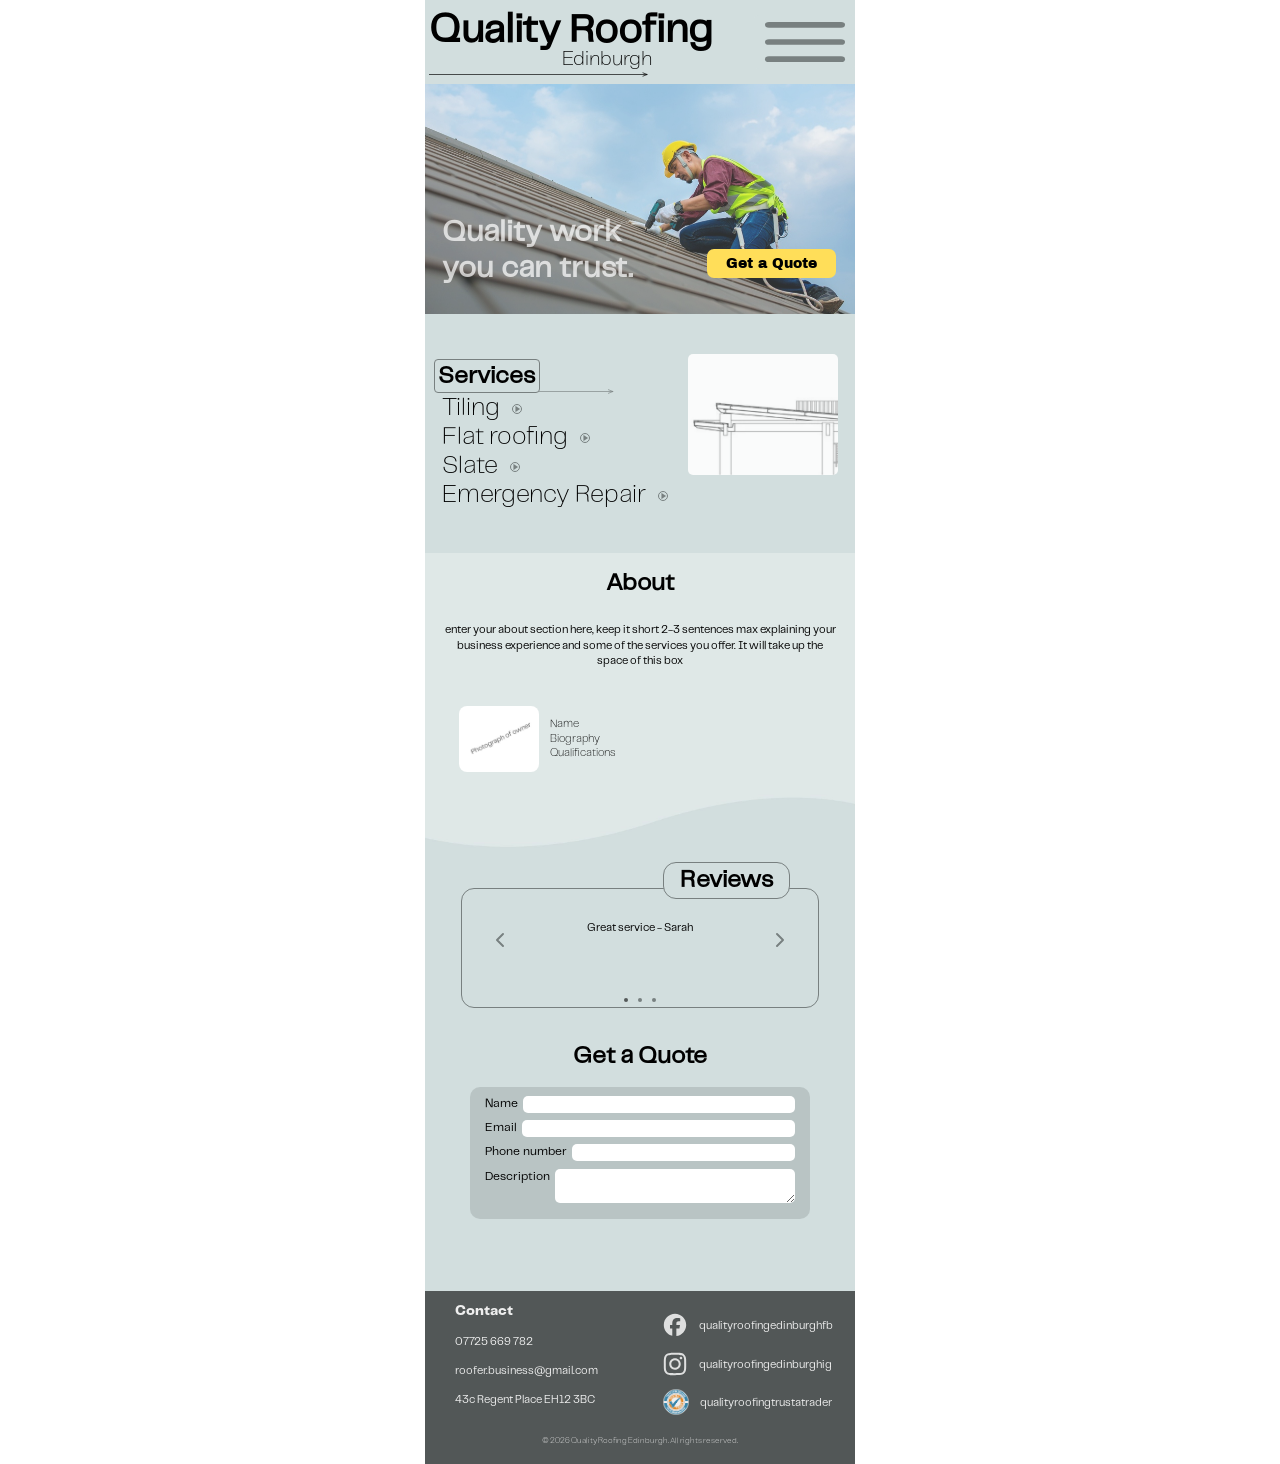
==== commit 7c78d1c5: "fixed anchor destinations and sizings" ====
--- a/docs/index.html
+++ b/docs/index.html
@@ -78,11 +78,11 @@
 
                 <div class="dropdown-content" id="dropdown-content">
 
-                    <a href="#">services</a>
-                    <a href="#">about</a>
-                    <a href="#">reviews </a>
-                    <a href="#">get a quote </a>
-                    <a class="last-link" href="#">contact </a>
+                    <a href="#service-page">services</a>
+                    <a href="#about-title">about</a>
+                    <a href="#footer-info">reviews </a>
+                    <a href="#footer-info">get a quote </a>
+                    <a class="last-link" href="#footer-info">contact </a>
 
                     <svg id="dropdown-bottom" viewBox="0 0 140 10" width="80" height="10">
                             <rect width="140" height="10" rx="7"></rect>
@@ -195,11 +195,11 @@
 
             <div class="banner-content">
                 <h3 id="slogan">Quality work <br> you can trust.</h3>
-               <div id="book-now-box"> <p> Get a Quote</p> </div>
+               <div id="book-now-box"> <a href="#footer-info"><p> Get a Quote</p></a> </div>
             </div>          
         </div>
 
-        <div class="service-page">
+        <div class="service-page" id="service-page">
 
             <div id="service-content">
                 <h2 id="service-title">Services</h2>
--- a/docs/style.css
+++ b/docs/style.css
@@ -8,6 +8,12 @@
         max-width: 430px
     }
 
+    #book-now-box a {
+        text-decoration: none;
+        color: black;
+
+    }
+
     h1, h2, h3, p {
         margin: 0;
     }
@@ -78,7 +84,6 @@
         flex-direction: column;
         margin-top: -30px;
         margin: 2% 0px 0px 1%;
-        border: 1px solid red;
     }
 
 
@@ -95,7 +100,7 @@
     #title-2 {
         font-family: "Telegraf Ultralight";
         font-weight: 400;
-        color: blue;
+        color: black;
         font-size: clamp(10px, 8vw, 20px);
         text-align: right;
         margin-top: -48px;
@@ -196,7 +201,7 @@
 
     #menu-text {
         font-family: "Telegraf UltraBold";
-        font-size: clamp(10px, 6vw, 60px);
+        font-size: clamp(10px, 6vw, 25px);
         color: #525757;
 
         position: absolute; 
@@ -403,7 +408,7 @@
 
     
     #slogan {
-        font-size: clamp(25px, 7vw, 40px);
+        font-size: clamp(25px, 7vw, 30px);
         align-self: center;
         font-family: "Telegraf Regular";
         opacity: 0.71;
--- a/docs/style.css
+++ b/docs/style.css
@@ -8,6 +8,12 @@
         max-width: 430px
     }
 
+    #book-now-box a {
+        text-decoration: none;
+        color: black;
+
+    }
+
     h1, h2, h3, p {
         margin: 0;
     }
@@ -78,7 +84,6 @@
         flex-direction: column;
         margin-top: -30px;
         margin: 2% 0px 0px 1%;
-        border: 1px solid red;
     }
 
 
@@ -95,7 +100,7 @@
     #title-2 {
         font-family: "Telegraf Ultralight";
         font-weight: 400;
-        color: blue;
+        color: black;
         font-size: clamp(10px, 8vw, 20px);
         text-align: right;
         margin-top: -48px;
@@ -196,7 +201,7 @@
 
     #menu-text {
         font-family: "Telegraf UltraBold";
-        font-size: clamp(10px, 6vw, 60px);
+        font-size: clamp(10px, 6vw, 25px);
         color: #525757;
 
         position: absolute; 
@@ -403,7 +408,7 @@
 
     
     #slogan {
-        font-size: clamp(25px, 7vw, 40px);
+        font-size: clamp(25px, 7vw, 30px);
         align-self: center;
         font-family: "Telegraf Regular";
         opacity: 0.71;
